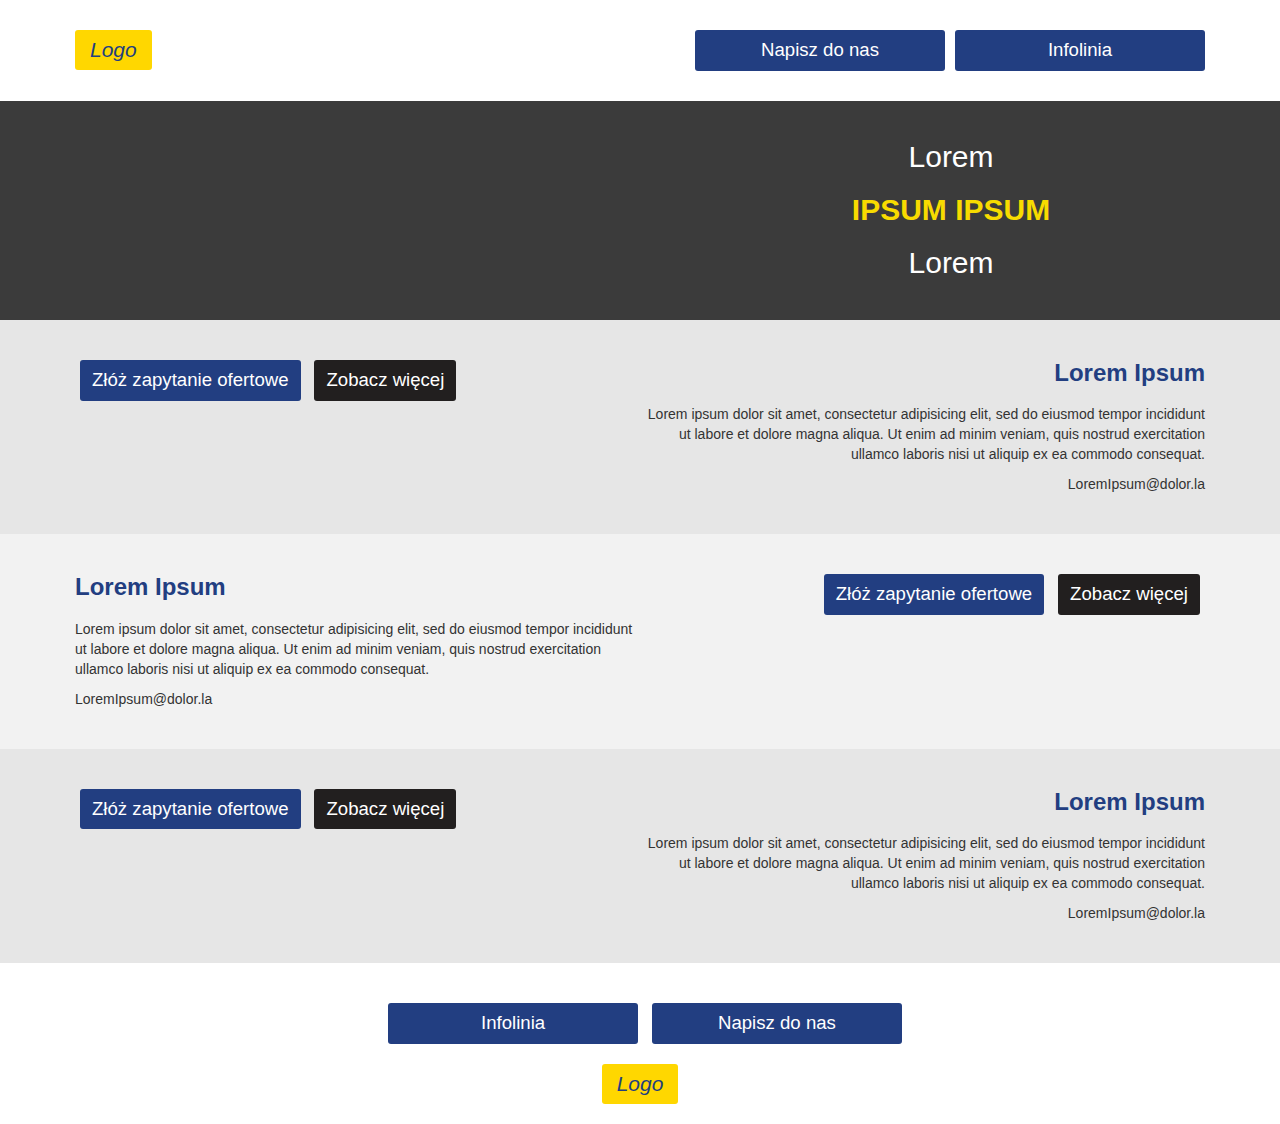
==== index.html @ 28f36bb0 "attach onclick" ====
<!DOCTYPE html>

  <html lang="pl">

    <head>
      
      <title>Zadanie SEO</title>

      <!--  META TAGS  -->
      <meta name="description" content="To jest strona na zadanie">
      <meta name="viewport" content="width=device-width, initial-scale=1.0">
      <meta charset="UTF-8">

      <!-- CASCADE STYLE SHEETS -->
      <link rel="stylesheet" href="css/bootstrap.min.css">
      <link rel="stylesheet" href="css/index.css"> 
      <link rel="stylesheet" href="css/buttons.css">
      <link rel="stylesheet" href="css/popup.css">
      <link rel="stylesheet" href="css/rwd.css">


      <!--  FONT  -->
      <link href='http://fonts.googleapis.com/css?family=Lato&subset=latin,latin-ext' rel='stylesheet' type='text/css'>

    </head>

    <body>

      <!--NAVBAR-->
      <nav class="navbar-hd">        
        <div class="nav-logo">
          <a href="#" class="logo" >Logo</a>
        </div>
        <div class="nav-buttons">
          <button class="button-blue" name="contactButton">Infolinia</button>
          <button class="button-blue"  name="contactButton">Napisz do nas</button>
        </div>
        <div style="clear:both"></div>
      </nav>

      
      <!--HEADER-->
      <header>
        <div class="header-text">
          <h2>Lorem</h2>
          <h2>ipsum ipsum</h2>
          <h2>Lorem</h2>
        </div>
      </header>

      <!--PHP GOES HERE-->
      <section class="offers-container">

        <!--Singe Odd Offer -->
        <article class="offers-offer">
          <div class="offers-offer-content">
            <h3>lorem ipsum</h3>
            <p>Lorem ipsum dolor sit amet, consectetur adipisicing elit, sed do eiusmod
            tempor incididunt ut labore et dolore magna aliqua. Ut enim ad minim veniam,
            quis nostrud exercitation ullamco laboris nisi ut aliquip ex ea commodo
            consequat.</p>
            <span>LoremIpsum@dolor.la</span>
          </div>
          <div class="offers-offer-action">
            <button class="button-blue">Złóż zapytanie ofertowe</button>
            <button class="button-gray">Zobacz więcej</button>
          </div>
          <div style="clear:both"></div>
        </article>

        <!--Singe Even Offer -->
        <article class="offers-offer">
          <div class="offers-offer-content">
            <h3>lorem ipsum</h3>
            <p>Lorem ipsum dolor sit amet, consectetur adipisicing elit, sed do eiusmod
            tempor incididunt ut labore et dolore magna aliqua. Ut enim ad minim veniam,
            quis nostrud exercitation ullamco laboris nisi ut aliquip ex ea commodo
            consequat.</p>
            <span>LoremIpsum@dolor.la</span>
          </div>
          <div class="offers-offer-action">
            <button class="button-blue">Złóż zapytanie ofertowe</button>
            <button class="button-gray">Zobacz więcej</button>
          </div>
          <div style="clear:both"></div>
        </article>

        <!--Singe Odd Offer -->
        <article class="offers-offer">
          <div class="offers-offer-content">
            <h3>lorem ipsum</h3>
            <p>Lorem ipsum dolor sit amet, consectetur adipisicing elit, sed do eiusmod
            tempor incididunt ut labore et dolore magna aliqua. Ut enim ad minim veniam,
            quis nostrud exercitation ullamco laboris nisi ut aliquip ex ea commodo
            consequat.</p>
            <span>LoremIpsum@dolor.la</span>
          </div>
          <div class="offers-offer-action">
            <button class="button-blue">Złóż zapytanie ofertowe</button>
            <button class="button-gray">Zobacz więcej</button>
          </div>
          <div style="clear:both"></div>
        </article>

      </section>

      <!--  FOOTER  -->
      <footer>
        
        <div class="footer-buttons">
          <button class="button-blue" name="contactButton">Infolinia</button>
          <button class="button-blue" name="contactButton">Napisz do nas</button>
        </div>
        
        
        <div class="footer-logo">
          <a href="#" class="logo" >Logo</a>
        </div>

      </footer>


      <script src="js/jquery-3.2.1.min.js"></script>  
      <script src="js/popup.js"></script>  
        
    </body>

  </html>
---- css/index.css ----
body{
    background-color: #fff;
    margin: 0;
    font-family: sans-serif;
    min-width: 786px;
}

h3{
	margin: 0;
	margin-bottom:0.75em;
}

/******************************************************/
/*NAV*/
nav{
	min-width: 786px;
	width: 100%;
	background-color: white;
	z-index: 100;
	position: fixed;
	min-height: 50px;
	padding: 30px 75px;
}

nav > .nav-buttons {
	float:right;
}

nav > .nav-logo {
	float:left;
}

a.logo {
	display: inline-block;
	font-size: 1.5em;
	position: absolute;
	min-height:30px;
	left:75px;
	margin: auto 0px;
	padding: 5px 15px;
	text-decoration: none;
	font-style: italic;
	border-radius: 3px;
	color:rgb(34, 62, 129);
	background-color: gold;
}
 .nav-buttons > button,
 footer > div > button {
 	float:right;
 	width: 250px;
 	margin: 0px auto ;
 }

 .nav-buttons > button:nth-child(1),
 footer > div > button{
 	margin-left:10px;
 }

/******************************************************/
/*HEADER*/

header {
	background-color: rgb(59, 59, 59);
	color: #fff;
	padding: 120px 75px ;
	position: relative;
	min-height: 320px;
}

header > .header-text {
	position: absolute;
	right: 325px;
	text-align: center;
	height: 100%;
	transform: translateX(48%);
}

header .header-text > h2:nth-child(even){
	color: rgb(248, 219, 0);
	text-transform: uppercase;
	font-weight: bold;
}

header .header-text > h2:nth-child(odd){
	text-transform: capitalize;
	}

/******************************************************/
/*SECTION*/

section.offers-container{
}

section.offers-container > article.offers-offer {
	padding: 40px 75px ;
}

article.offers-offer > .offers-offer-content,
article.offers-offer > .offers-offer-action {
	width: 50%;
}

section.offers-container > article.offers-offer:nth-child(odd) {
	background-color: rgb(230, 230, 230);
}
section.offers-container > article.offers-offer:nth-child(even) {
	background-color: rgb(242, 242, 242);
}

section.offers-container > article.offers-offer:nth-child(even) .offers-offer-action,
section.offers-container > article.offers-offer:nth-child(odd) .offers-offer-content{
	float:right;
	text-align: right;
}

section.offers-container > article.offers-offer:nth-child(odd) .offers-offer-action,
section.offers-container > article.offers-offer:nth-child(even) .offers-offer-content{
	float:left;
	text-align: left;
}

.offers-offer-content > h3 {
	color:rgb(34, 62, 129);
	font-weight: bold;
	text-transform: capitalize;
}

/******************************************************/
/*FOOTER*/
footer {
	margin:40px 75px 0px;
    min-height: 100px
}

footer > .footer-logo{
	min-height: 40px;
	text-align: center;
}

footer > .footer-buttons{
	min-height: 40px;
	text-align: center;	
}

footer > div > button {
	float: none;
}
.footer-logo > a.logo {
	text-align: center;
	position: initial;
	margin: 20px auto;
}
---- css/buttons.css ----
button {
	width: auto;
	color: #fff;
	font-size: 1.33em;
	padding:7px 12px;
	margin: 0px 5px;
	margin-bottom:10px;
	border: none;
	border-radius: 3px;
}


button.button-blue{
	background-color: rgb(34, 62, 129);
}
button.button-blue:hover{
	background-color: rgb(60, 80, 150);
}


button.button-gray{
	background-color: rgb(34, 31, 31);
}
button.button-gray:hover{
	background-color: rgb(60, 60, 60);
}
---- css/rwd.css ----
@media (max-width: 786px) {

    button{
      display: block;
      width: 90%;
      margin: 20px auto ;
    }
    section.offers-container {
      margin:auto;
    }

    section.offers-container > article.offers-offer:nth-child(odd) .offers-offer-content,
    section.offers-container > article.offers-offer:nth-child(even) .offers-offer-content,
    section.offers-container > article.offers-offer:nth-child(odd) .offers-offer-action,
    section.offers-container > article.offers-offer:nth-child(even) .offers-offer-action {
      width: 100%;
      text-align: center;
      float: none;
    }

    footer{
      display: none;
    }
}
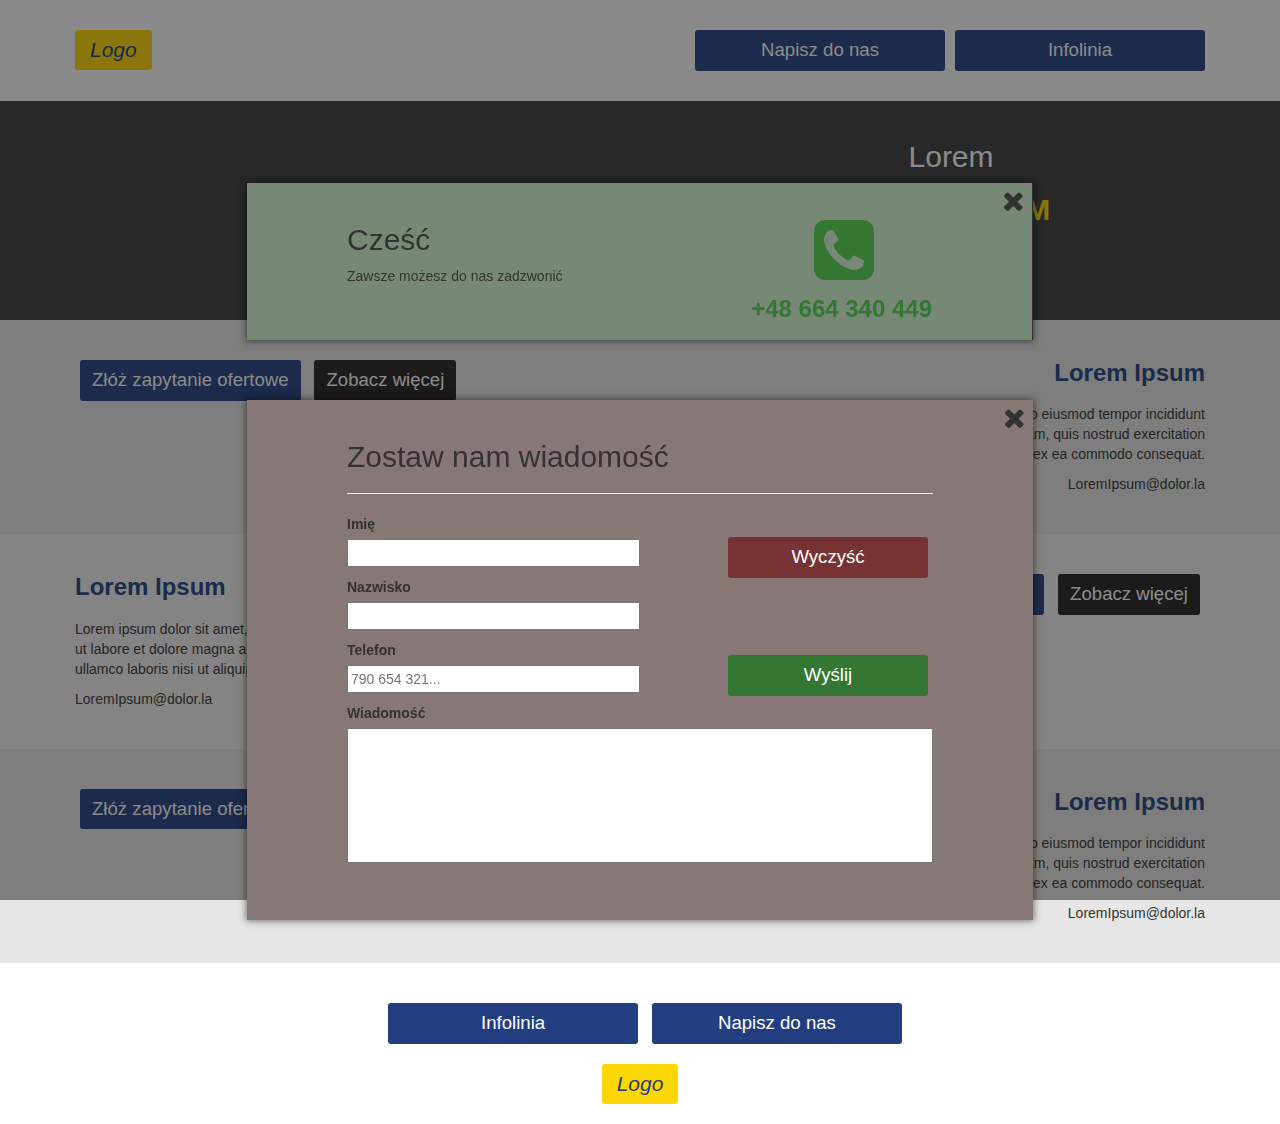
==== commit 5ed94745: "popUpDone - no style, noBackend" ====
--- a/index.html
+++ b/index.html
@@ -13,11 +13,11 @@
 
       <!-- CASCADE STYLE SHEETS -->
       <link rel="stylesheet" href="css/bootstrap.min.css">
+      <link rel="stylesheet" href="css/font-awesome.min.css">
       <link rel="stylesheet" href="css/index.css"> 
       <link rel="stylesheet" href="css/buttons.css">
       <link rel="stylesheet" href="css/popup.css">
       <link rel="stylesheet" href="css/rwd.css">
-
 
       <!--  FONT  -->
       <link href='http://fonts.googleapis.com/css?family=Lato&subset=latin,latin-ext' rel='stylesheet' type='text/css'>
@@ -29,15 +29,65 @@
       <!--NAVBAR-->
       <nav class="navbar-hd">        
         <div class="nav-logo">
-          <a href="#" class="logo" >Logo</a>
+          <a href="#" class="logo">Logo</a>
         </div>
         <div class="nav-buttons">
           <button class="button-blue" name="contactButton">Infolinia</button>
           <button class="button-blue"  name="contactButton">Napisz do nas</button>
         </div>
+
         <div style="clear:both"></div>
+
+<!-- ///////////////////////////////// -->
+
+        <div class="backgroundDiv">
+
+          <div class="popUpMenu">
+
+              <div class="callDiv">
+                
+                <i class="times fa fa-times fa-2x" onclick="closePopUp();"></i>
+
+                <h2>Cześć</h2>
+                <p>Zawsze możesz do nas zadzwonić</p>
+                <h3>+48 664 340 449</h3>
+
+                <i class="phone fa fa-phone-square fa-5x"></i>
+
+              </div>
+
+              <div class="replyDiv">
+                <i class="times fa fa-times fa-2x" onclick="closePopUp();"></i>
+
+                 <h2>Zostaw nam wiadomość</h2>
+                 <hr>
+
+                  <form>
+                    <button class='button-clear' onclick="formClear();" >Wyczyść</button>
+                    <button class='button-send' >Wyślij</button>
+
+                    <label for="name">Imię</label>
+                    <br>
+                    <input id="name" name="name" type="text" >
+                    <br>
+                    <label for="surname">Nazwisko</label>
+                    <br>
+                    <input id="surname" name="surname" type="text" >
+                    <br>
+                    <label for="phone">Telefon</label>
+                    <br>
+                    <input id="phone" name="phone" type="tel" placeholder="790 654 321..."><br>
+                    <label for="message" >Wiadomość</label> <br>                   
+                    <textarea id="message" name="message" placeholder="Napisz nam coś..."> </textarea>
+
+                  </form>
+
+                </div>
+            </div>
+          </div>
+
+<!-- ///////////////////////////////// -->
       </nav>
-
       
       <!--HEADER-->
       <header>
@@ -110,15 +160,13 @@
         <div class="footer-buttons">
           <button class="button-blue" name="contactButton">Infolinia</button>
           <button class="button-blue" name="contactButton">Napisz do nas</button>
-        </div>
-        
+        </div>        
         
         <div class="footer-logo">
           <a href="#" class="logo" >Logo</a>
         </div>
 
       </footer>
-
 
       <script src="js/jquery-3.2.1.min.js"></script>  
       <script src="js/popup.js"></script>  
--- a/css/buttons.css
+++ b/css/buttons.css
@@ -17,12 +17,9 @@
 	background-color: rgb(60, 80, 150);
 }
 
-
 button.button-gray{
 	background-color: rgb(34, 31, 31);
 }
 button.button-gray:hover{
 	background-color: rgb(60, 60, 60);
-}
-
-
+}--- a/css/popup.css
+++ b/css/popup.css
@@ -0,0 +1,102 @@
+.backgroundDiv {
+	z-index: 200;
+	width: 100%;
+	height: 100%;
+	position: fixed;
+	top:0;
+	left:0;
+	background-color: rgba(22,22,22,0.5);
+	transition: 1s;
+	cursor: crosshair;
+}
+
+.popUpMenu {
+	z-index: 210;
+	opacity: 1;
+	width: 786px;
+	height: 786px;
+	margin: auto;
+	transform: translateY(-50%);
+	margin-top:45%;
+}
+
+.callDiv {
+	position: relative;
+	box-shadow: 0px 0px 7px 1px rgba(0,0,0,0.5);
+	padding:20px 100px ;
+	width: 100%;
+	border-right: 1px solid #303030;
+	z-index: 220;
+	background-color: #787;
+	opacity: 1;
+	height: 20%;
+	margin-bottom: 60px;
+}
+
+.callDiv > h3 {
+	color:#373;
+	text-align: right;
+	font-weight: bold;
+}
+
+.replyDiv{
+	position: relative;
+	box-shadow: 0px 0px 7px 1px rgba(0,0,0,0.5);
+	padding:20px 100px ;
+	background-color: #877;
+	width: 100%;
+	z-index: 220;
+	opacity: 1;
+	height: 520px;
+}
+
+i.phone{
+	color:#373;
+	position: absolute;
+	top:32px;
+	right: 158px;
+}
+
+i.times{
+	color:#333;
+	position: absolute;
+	top:4px;
+	right: 8px;
+	cursor: pointer;
+}
+
+form{
+	width: 100%;
+	height: 100%;
+}
+
+input {
+	width: 50%;
+	height: 28px;
+	margin: 0px auto 10px;
+}
+
+textarea {
+	width: 100%;
+	height: 135px;
+	resize:none;
+}
+
+button.button-clear{
+	width: 200px;
+	background-color: #733;
+	position: absolute;
+	right:100px;
+	top:137px;
+
+}
+
+button.button-send{
+	width: 200px;
+	background-color: #373;
+	position: absolute;
+	right:100px;
+	top:255px;
+}
+
+
--- a/css/rwd.css
+++ b/css/rwd.css
@@ -3,7 +3,7 @@
 
     button{
       display: block;
-      width: 90%;
+      width: 50%;
       margin: 20px auto ;
     }
     section.offers-container {
@@ -23,3 +23,7 @@
       display: none;
     }
 }
+
+.hidden {
+  display: none;
+}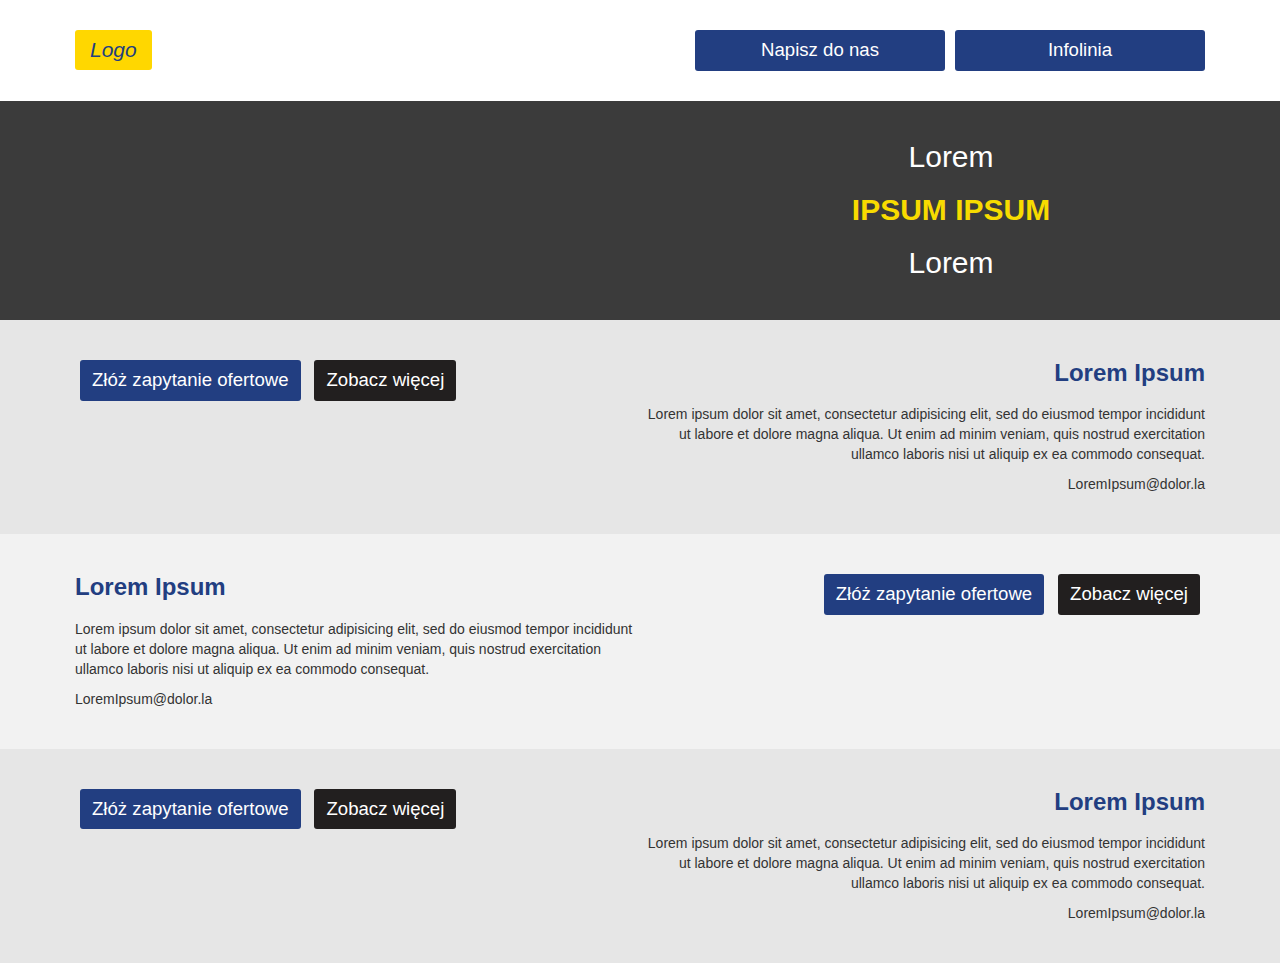
==== commit 7a328a2d: "add prevent default" ====
--- a/index.html
+++ b/index.html
@@ -1,178 +1,134 @@
-  <!DOCTYPE html>
+    <!DOCTYPE html>
 
-  <html lang="pl">
+    <html lang="pl">
 
-    <head>
-      
-      <title>Zadanie SEO</title>
+      <head>
+        
+        <title>Zadanie SEO</title>
 
-      <!--  META TAGS  -->
-      <meta name="description" content="To jest strona na zadanie">
-      <meta name="viewport" content="width=device-width, initial-scale=1.0">
-      <meta charset="UTF-8">
+        <!--  META TAGS  -->
+        <meta name="description" content="To jest strona na zadanie">
+        <meta name="viewport" content="width=device-width, initial-scale=1.0">
+        <meta charset="UTF-8">
 
-      <!-- CASCADE STYLE SHEETS -->
-      <link rel="stylesheet" href="css/bootstrap.min.css">
-      <link rel="stylesheet" href="css/font-awesome.min.css">
-      <link rel="stylesheet" href="css/index.css"> 
-      <link rel="stylesheet" href="css/buttons.css">
-      <link rel="stylesheet" href="css/popup.css">
-      <link rel="stylesheet" href="css/rwd.css">
+        <!-- CASCADE STYLE SHEETS -->
+        <link rel="stylesheet" href="css/bootstrap.min.css">
+        <link rel="stylesheet" href="css/font-awesome.min.css">
+        <link rel="stylesheet" href="css/index.css"> 
+        <link rel="stylesheet" href="css/buttons.css">
+        <link rel="stylesheet" href="css/popup.css">
+        <link rel="stylesheet" href="css/rwd.css">
 
-      <!--  FONT  -->
-      <link href='http://fonts.googleapis.com/css?family=Lato&subset=latin,latin-ext' rel='stylesheet' type='text/css'>
+        <!--  FONT  -->
+        <link href='http://fonts.googleapis.com/css?family=Lato&subset=latin,latin-ext' rel='stylesheet' type='text/css'>
 
-    </head>
+      </head>
 
-    <body>
+      <body>
 
-      <!--NAVBAR-->
-      <nav class="navbar-hd">        
-        <div class="nav-logo">
-          <a href="#" class="logo">Logo</a>
-        </div>
-        <div class="nav-buttons">
-          <button class="button-blue" name="contactButton">Infolinia</button>
-          <button class="button-blue"  name="contactButton">Napisz do nas</button>
-        </div>
-
-        <div style="clear:both"></div>
-
-<!-- ///////////////////////////////// -->
-
-        <div class="backgroundDiv">
-
-          <div class="popUpMenu">
-
-              <div class="callDiv">
-                
-                <i class="times fa fa-times fa-2x" onclick="closePopUp();"></i>
-
-                <h2>Cześć</h2>
-                <p>Zawsze możesz do nas zadzwonić</p>
-                <h3>+48 664 340 449</h3>
-
-                <i class="phone fa fa-phone-square fa-5x"></i>
-
-              </div>
-
-              <div class="replyDiv">
-                <i class="times fa fa-times fa-2x" onclick="closePopUp();"></i>
-
-                 <h2>Zostaw nam wiadomość</h2>
-                 <hr>
-
-                  <form>
-                    <button class='button-clear' onclick="formClear();" >Wyczyść</button>
-                    <button class='button-send' >Wyślij</button>
-
-                    <label for="name">Imię</label>
-                    <br>
-                    <input id="name" name="name" type="text" >
-                    <br>
-                    <label for="surname">Nazwisko</label>
-                    <br>
-                    <input id="surname" name="surname" type="text" >
-                    <br>
-                    <label for="phone">Telefon</label>
-                    <br>
-                    <input id="phone" name="phone" type="tel" placeholder="790 654 321..."><br>
-                    <label for="message" >Wiadomość</label> <br>                   
-                    <textarea id="message" name="message" placeholder="Napisz nam coś..."> </textarea>
-
-                  </form>
-
-                </div>
-            </div>
+        <!--NAVBAR-->
+        <nav class="navbar-hd">        
+          <div class="nav-logo">
+            <a href="#" class="logo">Logo</a>
+          </div>
+          <div class="nav-buttons">
+            <button class="button-blue" name="contactButton">Infolinia</button>
+            <button class="button-blue"  name="contactButton">Napisz do nas</button>
           </div>
 
-<!-- ///////////////////////////////// -->
-      </nav>
-      
-      <!--HEADER-->
-      <header>
-        <div class="header-text">
-          <h2>Lorem</h2>
-          <h2>ipsum ipsum</h2>
-          <h2>Lorem</h2>
-        </div>
-      </header>
+          <div style="clear:both"></div>
 
-      <!--PHP GOES HERE-->
-      <section class="offers-container">
+  <!-- //////////////POPUP/////////////////// -->
 
-        <!--Singe Odd Offer -->
-        <article class="offers-offer">
-          <div class="offers-offer-content">
-            <h3>lorem ipsum</h3>
-            <p>Lorem ipsum dolor sit amet, consectetur adipisicing elit, sed do eiusmod
-            tempor incididunt ut labore et dolore magna aliqua. Ut enim ad minim veniam,
-            quis nostrud exercitation ullamco laboris nisi ut aliquip ex ea commodo
-            consequat.</p>
-            <span>LoremIpsum@dolor.la</span>
+ 
+
+  <!-- ///////////////POPUP////////////////// -->
+        </nav>
+        
+        <!--HEADER-->
+        <header>
+          <div class="header-text">
+            <h2>Lorem</h2>
+            <h2>ipsum ipsum</h2>
+            <h2>Lorem</h2>
           </div>
-          <div class="offers-offer-action">
-            <button class="button-blue">Złóż zapytanie ofertowe</button>
-            <button class="button-gray">Zobacz więcej</button>
+        </header>
+
+        <!--PHP GOES HERE-->
+        <section class="offers-container">
+
+          <!--Singe Odd Offer -->
+          <article class="offers-offer">
+            <div class="offers-offer-content">
+              <h3>lorem ipsum</h3>
+              <p>Lorem ipsum dolor sit amet, consectetur adipisicing elit, sed do eiusmod
+              tempor incididunt ut labore et dolore magna aliqua. Ut enim ad minim veniam,
+              quis nostrud exercitation ullamco laboris nisi ut aliquip ex ea commodo
+              consequat.</p>
+              <span>LoremIpsum@dolor.la</span>
+            </div>
+            <div class="offers-offer-action">
+              <button class="button-blue">Złóż zapytanie ofertowe</button>
+              <a class="button-gray a-button-gray" href="http://www.google.pl" rel="nofollow" target="_blank">Zobacz więcej</a>
+            </div>
+            <div style="clear:both"></div>
+          </article>
+
+          <!--Singe Even Offer -->
+          <article class="offers-offer">
+            <div class="offers-offer-content">
+              <h3>lorem ipsum</h3>
+              <p>Lorem ipsum dolor sit amet, consectetur adipisicing elit, sed do eiusmod
+              tempor incididunt ut labore et dolore magna aliqua. Ut enim ad minim veniam,
+              quis nostrud exercitation ullamco laboris nisi ut aliquip ex ea commodo
+              consequat.</p>
+              <span>LoremIpsum@dolor.la</span>
+            </div>
+            <div class="offers-offer-action">
+              <button class="button-blue">Złóż zapytanie ofertowe</button>
+              <a class="button-gray a-button-gray" href="http://www.google.pl" rel="nofollow" target="_blank">Zobacz więcej</a>
+            </div>
+            <div style="clear:both"></div>
+          </article>
+
+          <!--Singe Odd Offer -->
+          <article class="offers-offer">
+            <div class="offers-offer-content">
+              <h3>lorem ipsum</h3>
+              <p>Lorem ipsum dolor sit amet, consectetur adipisicing elit, sed do eiusmod
+              tempor incididunt ut labore et dolore magna aliqua. Ut enim ad minim veniam,
+              quis nostrud exercitation ullamco laboris nisi ut aliquip ex ea commodo
+              consequat.</p>
+              <span>LoremIpsum@dolor.la</span>
+            </div>
+            <div class="offers-offer-action">
+              <button class="button-blue">Złóż zapytanie ofertowe</button>
+              <a class="button-gray a-button-gray" href="http://www.google.pl" rel="nofollow" target="_blank">Zobacz więcej</a>
+            </div>
+            <div style="clear:both"></div>
+          </article>
+
+        </section>
+
+        <!--  FOOTER  -->
+        <footer>
+          
+          <div class="footer-buttons">
+            <button class="button-blue" name="contactButton">Infolinia</button>
+            <button class="button-blue" name="contactButton">Napisz do nas</button>
+          </div>        
+          
+          <div class="footer-logo">
+            <a href="#" class="logo" >Logo</a>
           </div>
-          <div style="clear:both"></div>
-        </article>
 
-        <!--Singe Even Offer -->
-        <article class="offers-offer">
-          <div class="offers-offer-content">
-            <h3>lorem ipsum</h3>
-            <p>Lorem ipsum dolor sit amet, consectetur adipisicing elit, sed do eiusmod
-            tempor incididunt ut labore et dolore magna aliqua. Ut enim ad minim veniam,
-            quis nostrud exercitation ullamco laboris nisi ut aliquip ex ea commodo
-            consequat.</p>
-            <span>LoremIpsum@dolor.la</span>
-          </div>
-          <div class="offers-offer-action">
-            <button class="button-blue">Złóż zapytanie ofertowe</button>
-            <button class="button-gray">Zobacz więcej</button>
-          </div>
-          <div style="clear:both"></div>
-        </article>
+        </footer>
 
-        <!--Singe Odd Offer -->
-        <article class="offers-offer">
-          <div class="offers-offer-content">
-            <h3>lorem ipsum</h3>
-            <p>Lorem ipsum dolor sit amet, consectetur adipisicing elit, sed do eiusmod
-            tempor incididunt ut labore et dolore magna aliqua. Ut enim ad minim veniam,
-            quis nostrud exercitation ullamco laboris nisi ut aliquip ex ea commodo
-            consequat.</p>
-            <span>LoremIpsum@dolor.la</span>
-          </div>
-          <div class="offers-offer-action">
-            <button class="button-blue">Złóż zapytanie ofertowe</button>
-            <button class="button-gray">Zobacz więcej</button>
-          </div>
-          <div style="clear:both"></div>
-        </article>
+        <script src="js/jquery-3.2.1.min.js"></script>  
+        <script src="js/popup.js"></script>  
+          
+      </body>
 
-      </section>
-
-      <!--  FOOTER  -->
-      <footer>
-        
-        <div class="footer-buttons">
-          <button class="button-blue" name="contactButton">Infolinia</button>
-          <button class="button-blue" name="contactButton">Napisz do nas</button>
-        </div>        
-        
-        <div class="footer-logo">
-          <a href="#" class="logo" >Logo</a>
-        </div>
-
-      </footer>
-
-      <script src="js/jquery-3.2.1.min.js"></script>  
-      <script src="js/popup.js"></script>  
-        
-    </body>
-
-  </html>
-         
-         
+    </html>
+           
+           
--- a/css/index.css
+++ b/css/index.css
@@ -144,6 +144,7 @@
 
 footer > div > button {
 	float: none;
+	display: inline-block;
 }
 .footer-logo > a.logo {
 	text-align: center;
--- a/css/buttons.css
+++ b/css/buttons.css
@@ -9,17 +9,28 @@
 	border-radius: 3px;
 }
 
+a.a-button-gray{
+	color: white;
+	display: inline-block;
+	text-decoration: none;
+	font-size: 1.33em;
+	padding:7px 12px;
+	margin: 0px 5px;
+	margin-bottom:10px;
+	border-radius: 3px;
+}
 
-button.button-blue{
+
+.button-blue{
 	background-color: rgb(34, 62, 129);
 }
-button.button-blue:hover{
+.button-blue:hover{
 	background-color: rgb(60, 80, 150);
 }
 
-button.button-gray{
+.button-gray{
 	background-color: rgb(34, 31, 31);
 }
-button.button-gray:hover{
+.button-gray:hover{
 	background-color: rgb(60, 60, 60);
 }--- a/css/rwd.css
+++ b/css/rwd.css
@@ -19,11 +19,17 @@
       float: none;
     }
 
-    footer{
-      display: none;
-    }
+
 }
 
 .hidden {
   display: none;
+}
+
+@media (min-width: 786px){
+
+    footer{
+      display: none;
+    }
+  
 }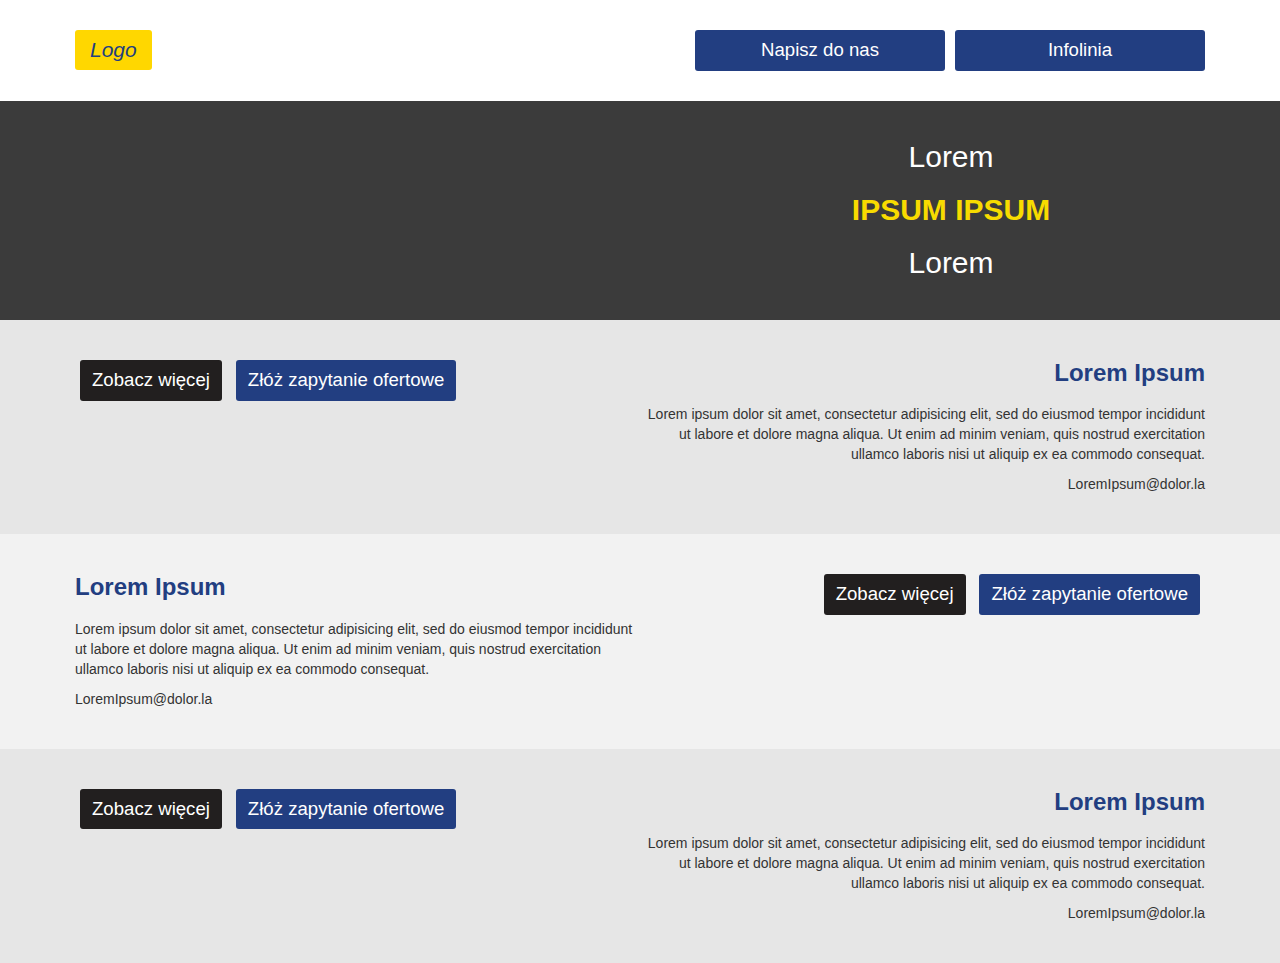
==== commit 56656fc5: "callbutton, js update" ====
--- a/index.html
+++ b/index.html
@@ -37,8 +37,8 @@
           </div>
 
           <div style="clear:both"></div>
+  <!-- //////////////POPUP/////////////////// -->
 
-  <!-- //////////////POPUP/////////////////// -->
 
  
 
@@ -58,55 +58,55 @@
         <section class="offers-container">
 
           <!--Singe Odd Offer -->
-          <article class="offers-offer">
-            <div class="offers-offer-content">
-              <h3>lorem ipsum</h3>
-              <p>Lorem ipsum dolor sit amet, consectetur adipisicing elit, sed do eiusmod
-              tempor incididunt ut labore et dolore magna aliqua. Ut enim ad minim veniam,
-              quis nostrud exercitation ullamco laboris nisi ut aliquip ex ea commodo
-              consequat.</p>
-              <span>LoremIpsum@dolor.la</span>
-            </div>
-            <div class="offers-offer-action">
-              <button class="button-blue">Złóż zapytanie ofertowe</button>
-              <a class="button-gray a-button-gray" href="http://www.google.pl" rel="nofollow" target="_blank">Zobacz więcej</a>
-            </div>
-            <div style="clear:both"></div>
-          </article>
+            <article class="offers-offer">
+              <div class="offers-offer-content">
+                <h3>lorem ipsum</h3>
+                <p>Lorem ipsum dolor sit amet, consectetur adipisicing elit, sed do eiusmod
+                tempor incididunt ut labore et dolore magna aliqua. Ut enim ad minim veniam,
+                quis nostrud exercitation ullamco laboris nisi ut aliquip ex ea commodo
+                consequat.</p>
+                <span>LoremIpsum@dolor.la</span>
+              </div>
+              <div class="offers-offer-action">
+                <a class="button-gray a-button-gray" href="http://www.google.pl" rel="nofollow" target="_blank">Zobacz więcej</a>
+                <button class="button-blue" name="zapytanieOfertowe">Złóż zapytanie ofertowe</button>
+              </div>
+              <div style="clear:both"></div>
+            </article>
 
-          <!--Singe Even Offer -->
-          <article class="offers-offer">
-            <div class="offers-offer-content">
-              <h3>lorem ipsum</h3>
-              <p>Lorem ipsum dolor sit amet, consectetur adipisicing elit, sed do eiusmod
-              tempor incididunt ut labore et dolore magna aliqua. Ut enim ad minim veniam,
-              quis nostrud exercitation ullamco laboris nisi ut aliquip ex ea commodo
-              consequat.</p>
-              <span>LoremIpsum@dolor.la</span>
-            </div>
-            <div class="offers-offer-action">
-              <button class="button-blue">Złóż zapytanie ofertowe</button>
-              <a class="button-gray a-button-gray" href="http://www.google.pl" rel="nofollow" target="_blank">Zobacz więcej</a>
-            </div>
-            <div style="clear:both"></div>
-          </article>
+            <!--Singe Even Offer -->
+            <article class="offers-offer">
+              <div class="offers-offer-content">
+                <h3>lorem ipsum</h3>
+                <p>Lorem ipsum dolor sit amet, consectetur adipisicing elit, sed do eiusmod
+                tempor incididunt ut labore et dolore magna aliqua. Ut enim ad minim veniam,
+                quis nostrud exercitation ullamco laboris nisi ut aliquip ex ea commodo
+                consequat.</p>
+                <span>LoremIpsum@dolor.la</span>
+              </div>
+              <div class="offers-offer-action">
+                <a class="button-gray a-button-gray" href="http://www.google.pl" rel="nofollow" target="_blank">Zobacz więcej</a>
+                <button class="button-blue" name="zapytanieOfertowe">Złóż zapytanie ofertowe</button>
+              </div>
+              <div style="clear:both"></div>
+            </article>
 
-          <!--Singe Odd Offer -->
-          <article class="offers-offer">
-            <div class="offers-offer-content">
-              <h3>lorem ipsum</h3>
-              <p>Lorem ipsum dolor sit amet, consectetur adipisicing elit, sed do eiusmod
-              tempor incididunt ut labore et dolore magna aliqua. Ut enim ad minim veniam,
-              quis nostrud exercitation ullamco laboris nisi ut aliquip ex ea commodo
-              consequat.</p>
-              <span>LoremIpsum@dolor.la</span>
-            </div>
-            <div class="offers-offer-action">
-              <button class="button-blue">Złóż zapytanie ofertowe</button>
-              <a class="button-gray a-button-gray" href="http://www.google.pl" rel="nofollow" target="_blank">Zobacz więcej</a>
-            </div>
-            <div style="clear:both"></div>
-          </article>
+            <!--Singe Odd Offer -->
+            <article class="offers-offer">
+              <div class="offers-offer-content">
+                <h3>lorem ipsum</h3>
+                <p>Lorem ipsum dolor sit amet, consectetur adipisicing elit, sed do eiusmod
+                tempor incididunt ut labore et dolore magna aliqua. Ut enim ad minim veniam,
+                quis nostrud exercitation ullamco laboris nisi ut aliquip ex ea commodo
+                consequat.</p>
+                <span>LoremIpsum@dolor.la</span>
+              </div>
+              <div class="offers-offer-action">
+                <a class="button-gray a-button-gray" href="http://www.google.pl" rel="nofollow" target="_blank">Zobacz więcej</a>
+                <button class="button-blue" name="zapytanieOfertowe">Złóż zapytanie ofertowe</button>
+              </div>
+              <div style="clear:both"></div>
+            </article>
 
         </section>
 
--- a/css/index.css
+++ b/css/index.css
@@ -3,6 +3,10 @@
     margin: 0;
     font-family: sans-serif;
     min-width: 786px;
+}
+
+a, a>h3{
+	text-decoration: none;
 }
 
 h3{
--- a/css/popup.css
+++ b/css/popup.css
@@ -33,7 +33,7 @@
 	margin-bottom: 60px;
 }
 
-.callDiv > h3 {
+.callDiv > a >  h3 {
 	color:#373;
 	text-align: right;
 	font-weight: bold;
--- a/css/rwd.css
+++ b/css/rwd.css
@@ -1,7 +1,7 @@
 
 @media (max-width: 786px) {
 
-    button{
+    button, a.a-button-gray{
       display: block;
       width: 50%;
       margin: 20px auto ;
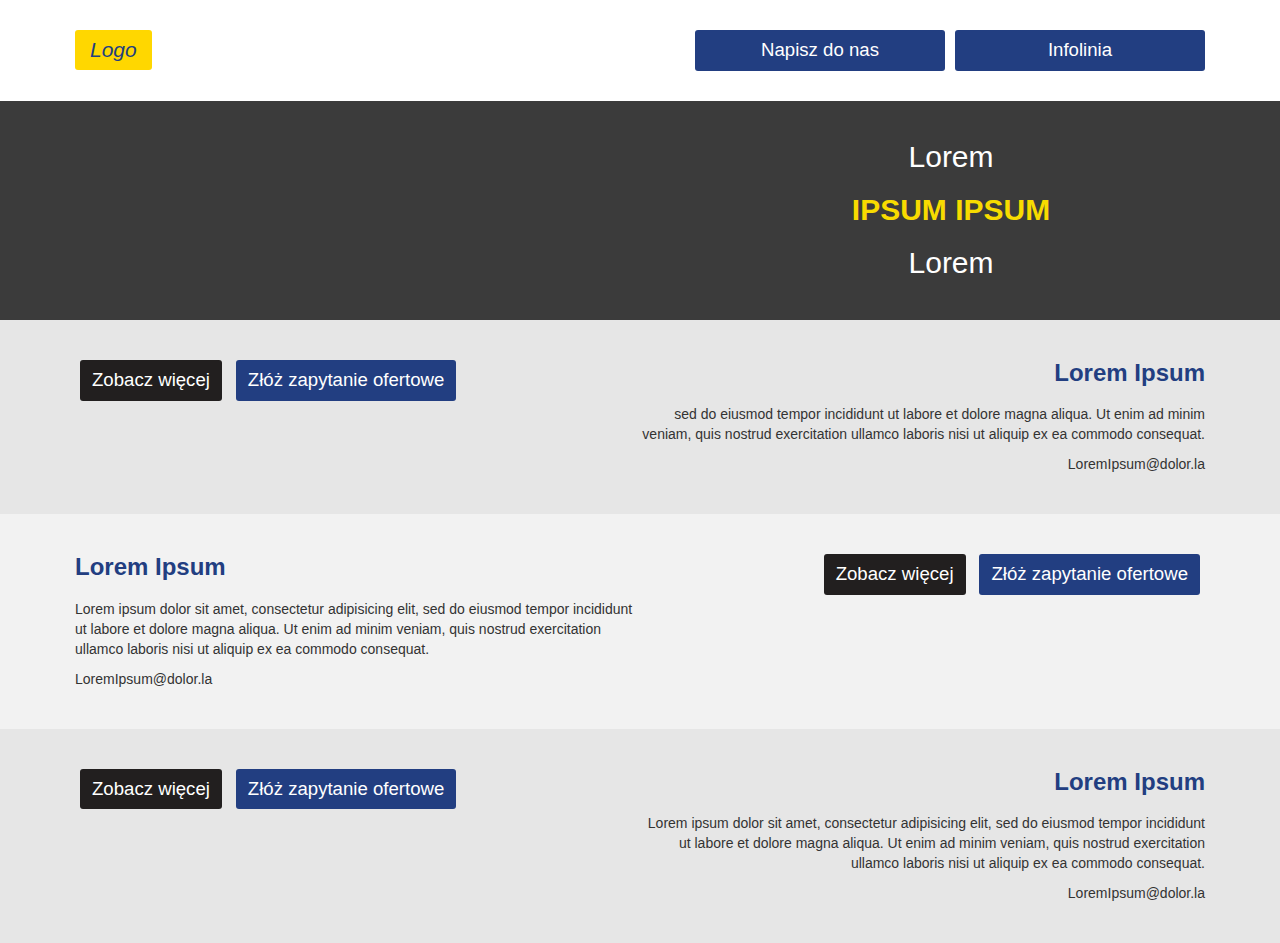
==== commit ab26f0e2: "great animation of popup" ====
--- a/index.html
+++ b/index.html
@@ -61,7 +61,7 @@
             <article class="offers-offer">
               <div class="offers-offer-content">
                 <h3>lorem ipsum</h3>
-                <p>Lorem ipsum dolor sit amet, consectetur adipisicing elit, sed do eiusmod
+                <p>  sed do eiusmod
                 tempor incididunt ut labore et dolore magna aliqua. Ut enim ad minim veniam,
                 quis nostrud exercitation ullamco laboris nisi ut aliquip ex ea commodo
                 consequat.</p>
--- a/css/index.css
+++ b/css/index.css
@@ -5,7 +5,9 @@
     min-width: 786px;
 }
 
-a, a>h3{
+a,
+a>h3,
+a:hover{
 	text-decoration: none;
 }
 
@@ -16,7 +18,7 @@
 
 /******************************************************/
 /*NAV*/
-nav{
+nav {
 	min-width: 786px;
 	width: 100%;
 	background-color: white;
--- a/css/buttons.css
+++ b/css/buttons.css
@@ -1,4 +1,4 @@
-button {
+button{
 	width: auto;
 	color: #fff;
 	font-size: 1.33em;
--- a/css/popup.css
+++ b/css/popup.css
@@ -11,13 +11,22 @@
 }
 
 .popUpMenu {
+	display: block !important;
 	z-index: 210;
 	opacity: 1;
 	width: 786px;
 	height: 786px;
 	margin: auto;
 	transform: translateY(-50%);
-	margin-top:45%;
+    margin-top: 395px;
+}
+
+.show{
+    animation: 0.6s popUpShow;	
+}
+
+.hide{
+    animation: 0.6s popUpHide;
 }
 
 .callDiv {
@@ -36,7 +45,7 @@
 .callDiv > a >  h3 {
 	color:#373;
 	text-align: right;
-	font-weight: bold;
+	font-weight: bolder;
 }
 
 .replyDiv{
@@ -70,7 +79,8 @@
 	height: 100%;
 }
 
-input {
+input,
+select {
 	width: 50%;
 	height: 28px;
 	margin: 0px auto 10px;
@@ -100,3 +110,10 @@
 }
 
 
+@keyframes popUpShow {
+	0%{margin-top:-500px}
+}
+
+@keyframes popUpHide {
+	100%{margin-top:-500px}
+}--- a/css/rwd.css
+++ b/css/rwd.css
@@ -19,11 +19,6 @@
       float: none;
     }
 
-
-}
-
-.hidden {
-  display: none;
 }
 
 @media (min-width: 786px){
@@ -31,5 +26,11 @@
     footer{
       display: none;
     }
-  
-}+
+}
+
+
+@media (min-width: 1000px){
+
+
+}
